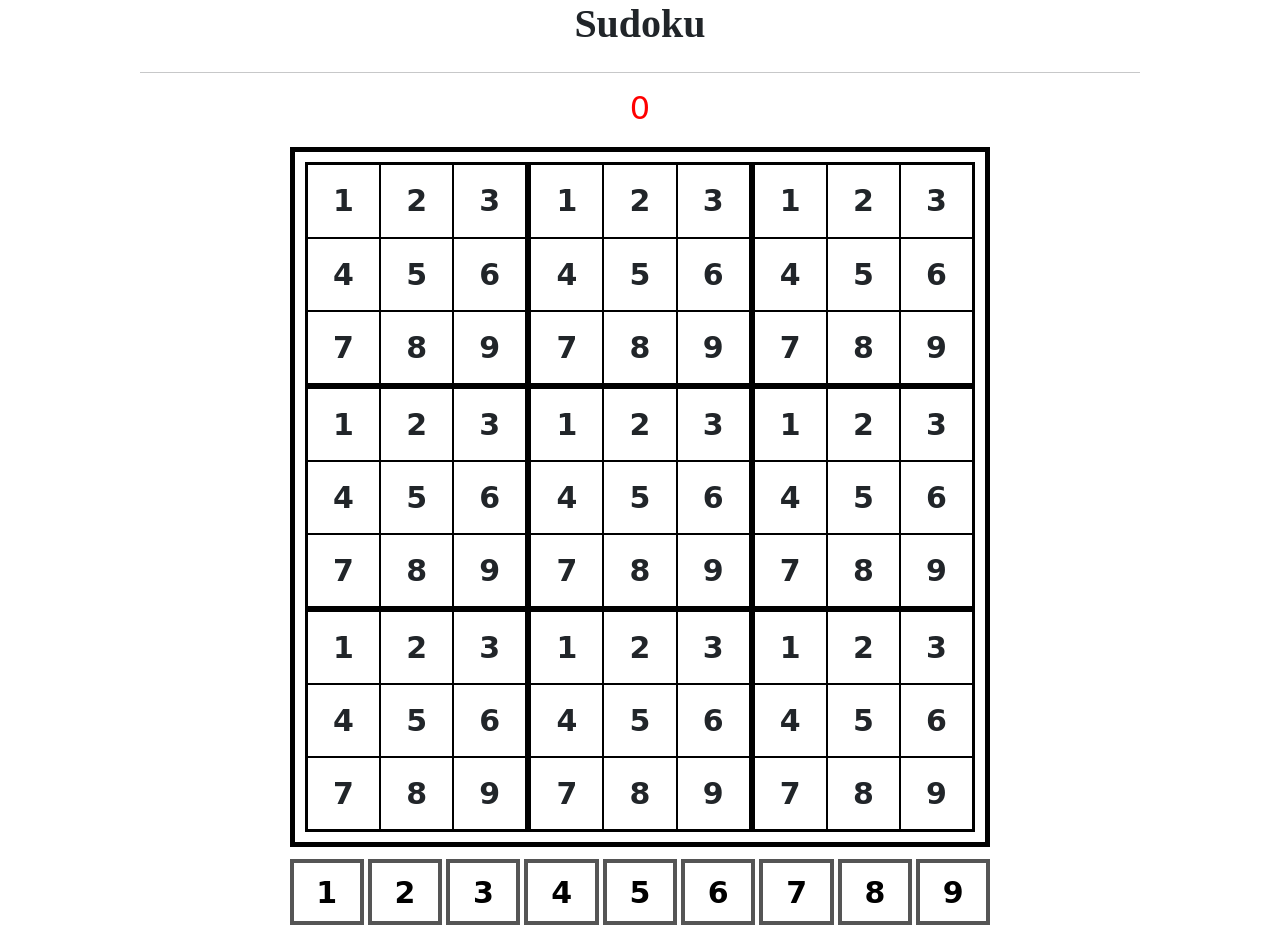
==== Sudoku.html @ 10c101e1 "Poprawa wygladu + podswietlenie - Michal Baszczyk" ====
<!DOCTYPE html>
<html>
    <head>
        <meta charset="UTF-8">
        <meta name="viewport" content="width=device-width initial-scale=1.0 user-scalable=no">
        <title>Sudoku</title>
        <link rel="stylesheet" href="sudoku.css">
        <link href="https://cdn.jsdelivr.net/npm/bootstrap@5.3.2/dist/css/bootstrap.min.css" rel="stylesheet" integrity="sha384-T3c6CoIi6uLrA9TneNEoa7RxnatzjcDSCmG1MXxSR1GAsXEV/Dwwykc2MPK8M2HN" crossorigin="anonymous">

    </head>
    <body>
        <div class="container text-center">    
            <div class="row">
                <h1 class="main-text">Sudoku</h1>
            </div>
        </div>
        <hr class="main_line">
        <h2 class="errors">0</h2>
        <div class="container-sudoku">
            <div class="grid-item">
                <div class="small-column">
                    <p class="par-col">1</p>
                </div>
                <div class="small-column">
                    <p class="par-col">2</p>
                </div>
                <div class="small-column">
                    <p class="par-col">3</p>
                </div>
                <div class="small-column">
                    <p class="par-col">4</p>
                </div>
                <div class="small-column">
                    <p class="par-col">5</p>
                </div>
                <div class="small-column">
                    <p class="par-col">6</p>
                </div>
                <div class="small-column">
                    <p class="par-col">7</p>
                </div>
                <div class="small-column">
                    <p class="par-col">8</p>
                </div>
                <div class="small-column">
                    <p class="par-col">9</p>
                </div>
            </div>
            <div class="grid-item">
                <div class="small-column">
                    <p class="par-col">1</p>
                </div>
                <div class="small-column">
                    <p class="par-col">2</p>
                </div>
                <div class="small-column">
                    <p class="par-col">3</p>
                </div>
                <div class="small-column">
                    <p class="par-col">4</p>
                </div>
                <div class="small-column">
                    <p class="par-col">5</p>
                </div>
                <div class="small-column">
                    <p class="par-col">6</p>
                </div>
                <div class="small-column">
                    <p class="par-col">7</p>
                </div>
                <div class="small-column">
                    <p class="par-col">8</p>
                </div>
                <div class="small-column">
                    <p class="par-col">9</p>
                </div>
            </div>
            <div class="grid-item">
                <div class="small-column">
                    <p class="par-col">1</p>
                </div>
                <div class="small-column">
                    <p class="par-col">2</p>
                </div>
                <div class="small-column">
                    <p class="par-col">3</p>
                </div>
                <div class="small-column">
                    <p class="par-col">4</p>
                </div>
                <div class="small-column">
                    <p class="par-col">5</p>
                </div>
                <div class="small-column">
                    <p class="par-col">6</p>
                </div>
                <div class="small-column">
                    <p class="par-col">7</p>
                </div>
                <div class="small-column">
                    <p class="par-col">8</p>
                </div>
                <div class="small-column">
                    <p class="par-col">9</p>
                </div>
            </div>
            <div class="grid-item">
                <div class="small-column">
                    <p class="par-col">1</p>
                </div>
                <div class="small-column">
                    <p class="par-col">2</p>
                </div>
                <div class="small-column">
                    <p class="par-col">3</p>
                </div>
                <div class="small-column">
                    <p class="par-col">4</p>
                </div>
                <div class="small-column">
                    <p class="par-col">5</p>
                </div>
                <div class="small-column">
                    <p class="par-col">6</p>
                </div>
                <div class="small-column">
                    <p class="par-col">7</p>
                </div>
                <div class="small-column">
                    <p class="par-col">8</p>
                </div>
                <div class="small-column">
                    <p class="par-col">9</p>
                </div>
            </div>
            <div class="grid-item">
                <div class="small-column">
                    <p class="par-col">1</p>
                </div>
                <div class="small-column">
                    <p class="par-col">2</p>
                </div>
                <div class="small-column">
                    <p class="par-col">3</p>
                </div>
                <div class="small-column">
                    <p class="par-col">4</p>
                </div>
                <div class="small-column">
                    <p class="par-col">5</p>
                </div>
                <div class="small-column">
                    <p class="par-col">6</p>
                </div>
                <div class="small-column">
                    <p class="par-col">7</p>
                </div>
                <div class="small-column">
                    <p class="par-col">8</p>
                </div>
                <div class="small-column">
                    <p class="par-col">9</p>
                </div>
            </div>
            <div class="grid-item">
                <div class="small-column">
                    <p class="par-col">1</p>
                </div>
                <div class="small-column">
                    <p class="par-col">2</p>
                </div>
                <div class="small-column">
                    <p class="par-col">3</p>
                </div>
                <div class="small-column">
                    <p class="par-col">4</p>
                </div>
                <div class="small-column">
                    <p class="par-col">5</p>
                </div>
                <div class="small-column">
                    <p class="par-col">6</p>
                </div>
                <div class="small-column">
                    <p class="par-col">7</p>
                </div>
                <div class="small-column">
                    <p class="par-col">8</p>
                </div>
                <div class="small-column">
                    <p class="par-col">9</p>
                </div>
            </div>
            <div class="grid-item">
                <div class="small-column">
                    <p class="par-col">1</p>
                </div>
                <div class="small-column">
                    <p class="par-col">2</p>
                </div>
                <div class="small-column">
                    <p class="par-col">3</p>
                </div>
                <div class="small-column">
                    <p class="par-col">4</p>
                </div>
                <div class="small-column">
                    <p class="par-col">5</p>
                </div>
                <div class="small-column">
                    <p class="par-col">6</p>
                </div>
                <div class="small-column">
                    <p class="par-col">7</p>
                </div>
                <div class="small-column">
                    <p class="par-col">8</p>
                </div>
                <div class="small-column">
                    <p class="par-col">9</p>
                </div>
            </div>
            <div class="grid-item">
                <div class="small-column">
                    <p class="par-col">1</p>
                </div>
                <div class="small-column">
                    <p class="par-col">2</p>
                </div>
                <div class="small-column">
                    <p class="par-col">3</p>
                </div>
                <div class="small-column">
                    <p class="par-col">4</p>
                </div>
                <div class="small-column">
                    <p class="par-col">5</p>
                </div>
                <div class="small-column">
                    <p class="par-col">6</p>
                </div>
                <div class="small-column">
                    <p class="par-col">7</p>
                </div>
                <div class="small-column">
                    <p class="par-col">8</p>
                </div>
                <div class="small-column">
                    <p class="par-col">9</p>
                </div>
            </div>
            <div class="grid-item">
                <div class="small-column">
                    <p class="par-col">1</p>
                </div>
                <div class="small-column">
                    <p class="par-col">2</p>
                </div>
                <div class="small-column">
                    <p class="par-col">3</p>
                </div>
                <div class="small-column">
                    <p class="par-col">4</p>
                </div>
                <div class="small-column">
                    <p class="par-col">5</p>
                </div>
                <div class="small-column">
                    <p class="par-col">6</p>
                </div>
                <div class="small-column">
                    <p class="par-col">7</p>
                </div>
                <div class="small-column">
                    <p class="par-col">8</p>
                </div>
                <div class="small-column">
                    <p class="par-col">9</p>
                </div>
            </div>
        </div>

        <div class="panel">
            <button class="button">1</button>
            <button class="button">2</button>
            <button class="button">3</button>
            <button class="button">4</button>
            <button class="button">5</button>
            <button class="button">6</button>
            <button class="button">7</button>
            <button class="button">8</button>
            <button class="button">9</button>
        </div>
    </body>
</html>
---- sudoku.css ----
.main-text {
    font-family: Verdana;
    font-weight: 700;
}
.main_line {
    text-align: center;
    width: 1000px;
    margin-left: auto;
    margin-right: auto;
    grid-template-columns: auto auto auto auto auto auto auto auto auto;
    display: flex;
}
.errors{
    color:red;
    text-align: center;
    margin-bottom: 20px;
}
.container-sudoku {
    margin-left: auto;
    margin-right: auto;
    height: 700px;
    width: 700px;
    background-color: white;
    padding: 10px;
    border: solid black 5px;

    display: grid;
    grid-template-columns: auto auto auto;
    font-size: 30px;
    font-weight: bold;
}

.grid-item {
    border:2px solid black ;
    /* margin: 0.001%; */
    display: grid;
    grid-template-columns: auto auto auto;
}
.grid-item :hover{
    background-color: black;
    color: white;
}
.small-column {
    text-align: center;
    /* margin: 0.1%; */
    grid-template-columns: auto auto auto;
    border: solid black 1px;
    display: table;
}

.par-col {
    height: 100%;
    width: 100%;
    
    display: table-cell;
    vertical-align: middle;
}

.panel {
    height: 70px;
    margin-top: 10px;
    width: 705px;
    margin-left: auto;
    margin-right: auto;
    grid-template-columns: auto auto auto auto auto auto auto auto auto;
    display: flex;
}


.button {
    width: calc(33.33% - 10px);
    background-color: white;

    color: black;
    border: 4px solid #555555;
    margin: 2px;
    font-size: 30px;
    font-weight: bold;
}
.button:hover {
  background-color: #555555;
  color: white;
}
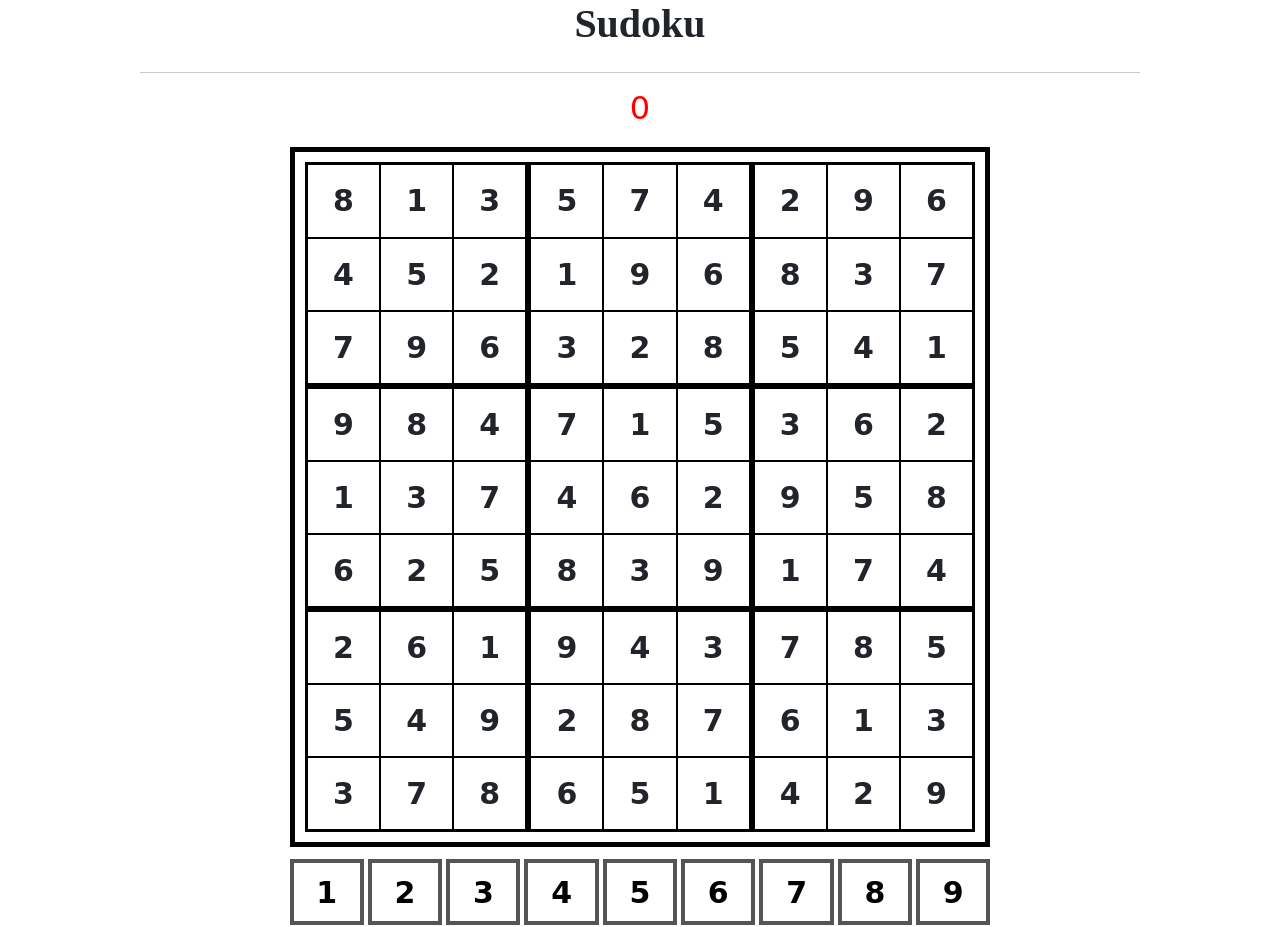
==== commit 73e76f7a: "1) dodanie indeksów do elementów planszy 2) przypisanie wygenerowanych elementów algorytmu, do plans" ====
--- a/Sudoku.html
+++ b/Sudoku.html
@@ -6,7 +6,7 @@
         <title>Sudoku</title>
         <link rel="stylesheet" href="sudoku.css">
         <link href="https://cdn.jsdelivr.net/npm/bootstrap@5.3.2/dist/css/bootstrap.min.css" rel="stylesheet" integrity="sha384-T3c6CoIi6uLrA9TneNEoa7RxnatzjcDSCmG1MXxSR1GAsXEV/Dwwykc2MPK8M2HN" crossorigin="anonymous">
-
+        <script src="TileGenerator.js"></script>
     </head>
     <body>
         <div class="container text-center">    
@@ -19,263 +19,263 @@
         <div class="container-sudoku">
             <div class="grid-item">
                 <div class="small-column">
-                    <p class="par-col">1</p>
-                </div>
-                <div class="small-column">
-                    <p class="par-col">2</p>
-                </div>
-                <div class="small-column">
-                    <p class="par-col">3</p>
-                </div>
-                <div class="small-column">
-                    <p class="par-col">4</p>
-                </div>
-                <div class="small-column">
-                    <p class="par-col">5</p>
-                </div>
-                <div class="small-column">
-                    <p class="par-col">6</p>
-                </div>
-                <div class="small-column">
-                    <p class="par-col">7</p>
-                </div>
-                <div class="small-column">
-                    <p class="par-col">8</p>
-                </div>
-                <div class="small-column">
-                    <p class="par-col">9</p>
-                </div>
-            </div>
-            <div class="grid-item">
-                <div class="small-column">
-                    <p class="par-col">1</p>
-                </div>
-                <div class="small-column">
-                    <p class="par-col">2</p>
-                </div>
-                <div class="small-column">
-                    <p class="par-col">3</p>
-                </div>
-                <div class="small-column">
-                    <p class="par-col">4</p>
-                </div>
-                <div class="small-column">
-                    <p class="par-col">5</p>
-                </div>
-                <div class="small-column">
-                    <p class="par-col">6</p>
-                </div>
-                <div class="small-column">
-                    <p class="par-col">7</p>
-                </div>
-                <div class="small-column">
-                    <p class="par-col">8</p>
-                </div>
-                <div class="small-column">
-                    <p class="par-col">9</p>
-                </div>
-            </div>
-            <div class="grid-item">
-                <div class="small-column">
-                    <p class="par-col">1</p>
-                </div>
-                <div class="small-column">
-                    <p class="par-col">2</p>
-                </div>
-                <div class="small-column">
-                    <p class="par-col">3</p>
-                </div>
-                <div class="small-column">
-                    <p class="par-col">4</p>
-                </div>
-                <div class="small-column">
-                    <p class="par-col">5</p>
-                </div>
-                <div class="small-column">
-                    <p class="par-col">6</p>
-                </div>
-                <div class="small-column">
-                    <p class="par-col">7</p>
-                </div>
-                <div class="small-column">
-                    <p class="par-col">8</p>
-                </div>
-                <div class="small-column">
-                    <p class="par-col">9</p>
-                </div>
-            </div>
-            <div class="grid-item">
-                <div class="small-column">
-                    <p class="par-col">1</p>
-                </div>
-                <div class="small-column">
-                    <p class="par-col">2</p>
-                </div>
-                <div class="small-column">
-                    <p class="par-col">3</p>
-                </div>
-                <div class="small-column">
-                    <p class="par-col">4</p>
-                </div>
-                <div class="small-column">
-                    <p class="par-col">5</p>
-                </div>
-                <div class="small-column">
-                    <p class="par-col">6</p>
-                </div>
-                <div class="small-column">
-                    <p class="par-col">7</p>
-                </div>
-                <div class="small-column">
-                    <p class="par-col">8</p>
-                </div>
-                <div class="small-column">
-                    <p class="par-col">9</p>
-                </div>
-            </div>
-            <div class="grid-item">
-                <div class="small-column">
-                    <p class="par-col">1</p>
-                </div>
-                <div class="small-column">
-                    <p class="par-col">2</p>
-                </div>
-                <div class="small-column">
-                    <p class="par-col">3</p>
-                </div>
-                <div class="small-column">
-                    <p class="par-col">4</p>
-                </div>
-                <div class="small-column">
-                    <p class="par-col">5</p>
-                </div>
-                <div class="small-column">
-                    <p class="par-col">6</p>
-                </div>
-                <div class="small-column">
-                    <p class="par-col">7</p>
-                </div>
-                <div class="small-column">
-                    <p class="par-col">8</p>
-                </div>
-                <div class="small-column">
-                    <p class="par-col">9</p>
-                </div>
-            </div>
-            <div class="grid-item">
-                <div class="small-column">
-                    <p class="par-col">1</p>
-                </div>
-                <div class="small-column">
-                    <p class="par-col">2</p>
-                </div>
-                <div class="small-column">
-                    <p class="par-col">3</p>
-                </div>
-                <div class="small-column">
-                    <p class="par-col">4</p>
-                </div>
-                <div class="small-column">
-                    <p class="par-col">5</p>
-                </div>
-                <div class="small-column">
-                    <p class="par-col">6</p>
-                </div>
-                <div class="small-column">
-                    <p class="par-col">7</p>
-                </div>
-                <div class="small-column">
-                    <p class="par-col">8</p>
-                </div>
-                <div class="small-column">
-                    <p class="par-col">9</p>
-                </div>
-            </div>
-            <div class="grid-item">
-                <div class="small-column">
-                    <p class="par-col">1</p>
-                </div>
-                <div class="small-column">
-                    <p class="par-col">2</p>
-                </div>
-                <div class="small-column">
-                    <p class="par-col">3</p>
-                </div>
-                <div class="small-column">
-                    <p class="par-col">4</p>
-                </div>
-                <div class="small-column">
-                    <p class="par-col">5</p>
-                </div>
-                <div class="small-column">
-                    <p class="par-col">6</p>
-                </div>
-                <div class="small-column">
-                    <p class="par-col">7</p>
-                </div>
-                <div class="small-column">
-                    <p class="par-col">8</p>
-                </div>
-                <div class="small-column">
-                    <p class="par-col">9</p>
-                </div>
-            </div>
-            <div class="grid-item">
-                <div class="small-column">
-                    <p class="par-col">1</p>
-                </div>
-                <div class="small-column">
-                    <p class="par-col">2</p>
-                </div>
-                <div class="small-column">
-                    <p class="par-col">3</p>
-                </div>
-                <div class="small-column">
-                    <p class="par-col">4</p>
-                </div>
-                <div class="small-column">
-                    <p class="par-col">5</p>
-                </div>
-                <div class="small-column">
-                    <p class="par-col">6</p>
-                </div>
-                <div class="small-column">
-                    <p class="par-col">7</p>
-                </div>
-                <div class="small-column">
-                    <p class="par-col">8</p>
-                </div>
-                <div class="small-column">
-                    <p class="par-col">9</p>
-                </div>
-            </div>
-            <div class="grid-item">
-                <div class="small-column">
-                    <p class="par-col">1</p>
-                </div>
-                <div class="small-column">
-                    <p class="par-col">2</p>
-                </div>
-                <div class="small-column">
-                    <p class="par-col">3</p>
-                </div>
-                <div class="small-column">
-                    <p class="par-col">4</p>
-                </div>
-                <div class="small-column">
-                    <p class="par-col">5</p>
-                </div>
-                <div class="small-column">
-                    <p class="par-col">6</p>
-                </div>
-                <div class="small-column">
-                    <p class="par-col">7</p>
-                </div>
-                <div class="small-column">
-                    <p class="par-col">8</p>
-                </div>
-                <div class="small-column">
-                    <p class="par-col">9</p>
+                    <p id="cell-1-1" class="par-col">1</p>
+                </div>
+                <div class="small-column">
+                    <p id="cell-1-2" class="par-col">2</p>
+                </div>
+                <div class="small-column">
+                    <p id="cell-1-3" class="par-col">3</p>
+                </div>
+                <div class="small-column">
+                    <p id="cell-2-1" class="par-col">4</p>
+                </div>
+                <div class="small-column">
+                    <p id="cell-2-2" class="par-col">5</p>
+                </div>
+                <div class="small-column">
+                    <p id="cell-2-3" class="par-col">6</p>
+                </div>
+                <div class="small-column">
+                    <p id="cell-3-1" class="par-col">7</p>
+                </div>
+                <div class="small-column">
+                    <p id="cell-3-2" class="par-col">8</p>
+                </div>
+                <div class="small-column">
+                    <p id="cell-3-3" class="par-col">9</p>
+                </div>
+            </div>
+            <div class="grid-item">
+                <div class="small-column">
+                    <p id="cell-1-4" class="par-col">1</p>
+                </div>
+                <div class="small-column">
+                    <p id="cell-1-5" class="par-col">2</p>
+                </div>
+                <div class="small-column">
+                    <p id="cell-1-6" class="par-col">3</p>
+                </div>
+                <div class="small-column">
+                    <p id="cell-2-4" class="par-col">4</p>
+                </div>
+                <div class="small-column">
+                    <p id="cell-2-5" class="par-col">5</p>
+                </div>
+                <div class="small-column">
+                    <p id="cell-2-6" class="par-col">6</p>
+                </div>
+                <div class="small-column">
+                    <p id="cell-3-4" class="par-col">7</p>
+                </div>
+                <div class="small-column">
+                    <p id="cell-3-5" class="par-col">8</p>
+                </div>
+                <div class="small-column">
+                    <p id="cell-3-6" class="par-col">9</p>
+                </div>
+            </div>
+            <div class="grid-item">
+                <div class="small-column">
+                    <p id="cell-1-7" class="par-col">1</p>
+                </div>
+                <div class="small-column">
+                    <p id="cell-1-8" class="par-col">2</p>
+                </div>
+                <div class="small-column">
+                    <p id="cell-1-9" class="par-col">3</p>
+                </div>
+                <div class="small-column">
+                    <p id="cell-2-7" class="par-col">4</p>
+                </div>
+                <div class="small-column">
+                    <p id="cell-2-8" class="par-col">5</p>
+                </div>
+                <div class="small-column">
+                    <p id="cell-2-9" class="par-col">6</p>
+                </div>
+                <div class="small-column">
+                    <p id="cell-3-7" class="par-col">7</p>
+                </div>
+                <div class="small-column">
+                    <p id="cell-3-8" class="par-col">8</p>
+                </div>
+                <div class="small-column">
+                    <p id="cell-3-9" class="par-col">9</p>
+                </div>
+            </div>
+            <div class="grid-item">
+                <div class="small-column">
+                    <p id="cell-4-1" class="par-col">1</p>
+                </div>
+                <div class="small-column">
+                    <p id="cell-4-2" class="par-col">2</p>
+                </div>
+                <div class="small-column">
+                    <p id="cell-4-3" class="par-col">3</p>
+                </div>
+                <div class="small-column">
+                    <p id="cell-5-1" class="par-col">4</p>
+                </div>
+                <div class="small-column">
+                    <p id="cell-5-2" class="par-col">5</p>
+                </div>
+                <div class="small-column">
+                    <p id="cell-5-3" class="par-col">6</p>
+                </div>
+                <div class="small-column">
+                    <p id="cell-6-1" class="par-col">7</p>
+                </div>
+                <div class="small-column">
+                    <p id="cell-6-2" class="par-col">8</p>
+                </div>
+                <div class="small-column">
+                    <p id="cell-6-3" class="par-col">9</p>
+                </div>
+            </div>
+            <div class="grid-item">
+                <div class="small-column">
+                    <p id="cell-4-4" class="par-col">1</p>
+                </div>
+                <div class="small-column">
+                    <p id="cell-4-5" class="par-col">2</p>
+                </div>
+                <div class="small-column">
+                    <p id="cell-4-6" class="par-col">3</p>
+                </div>
+                <div class="small-column">
+                    <p id="cell-5-4" class="par-col">4</p>
+                </div>
+                <div class="small-column">
+                    <p id="cell-5-5" class="par-col">5</p>
+                </div>
+                <div class="small-column">
+                    <p id="cell-5-6" class="par-col">6</p>
+                </div>
+                <div class="small-column">
+                    <p id="cell-6-4" class="par-col">7</p>
+                </div>
+                <div class="small-column">
+                    <p id="cell-6-5" class="par-col">8</p>
+                </div>
+                <div class="small-column">
+                    <p id="cell-6-6" class="par-col">9</p>
+                </div>
+            </div>
+            <div class="grid-item">
+                <div class="small-column">
+                    <p id="cell-4-7" class="par-col">1</p>
+                </div>
+                <div class="small-column">
+                    <p id="cell-4-8" class="par-col">2</p>
+                </div>
+                <div class="small-column">
+                    <p id="cell-4-9" class="par-col">3</p>
+                </div>
+                <div class="small-column">
+                    <p id="cell-5-7" class="par-col">4</p>
+                </div>
+                <div class="small-column">
+                    <p id="cell-5-8" class="par-col">5</p>
+                </div>
+                <div class="small-column">
+                    <p id="cell-5-9" class="par-col">6</p>
+                </div>
+                <div class="small-column">
+                    <p id="cell-6-7" class="par-col">7</p>
+                </div>
+                <div class="small-column">
+                    <p id="cell-6-8" class="par-col">8</p>
+                </div>
+                <div class="small-column">
+                    <p id="cell-6-9" class="par-col">9</p>
+                </div>
+            </div>
+            <div class="grid-item">
+                <div class="small-column">
+                    <p id="cell-7-1" class="par-col">1</p>
+                </div>
+                <div class="small-column">
+                    <p id="cell-7-2" class="par-col">2</p>
+                </div>
+                <div class="small-column">
+                    <p id="cell-7-3" class="par-col">3</p>
+                </div>
+                <div class="small-column">
+                    <p id="cell-8-1" class="par-col">4</p>
+                </div>
+                <div class="small-column">
+                    <p id="cell-8-2" class="par-col">5</p>
+                </div>
+                <div class="small-column">
+                    <p id="cell-8-3" class="par-col">6</p>
+                </div>
+                <div class="small-column">
+                    <p id="cell-9-1" class="par-col">7</p>
+                </div>
+                <div class="small-column">
+                    <p id="cell-9-2" class="par-col">8</p>
+                </div>
+                <div class="small-column">
+                    <p id="cell-9-3" class="par-col">9</p>
+                </div>
+            </div>
+            <div class="grid-item">
+                <div class="small-column">
+                    <p id="cell-7-4" class="par-col">1</p>
+                </div>
+                <div class="small-column">
+                    <p id="cell-7-5" class="par-col">2</p>
+                </div>
+                <div class="small-column">
+                    <p id="cell-7-6" class="par-col">3</p>
+                </div>
+                <div class="small-column">
+                    <p id="cell-8-4" class="par-col">4</p>
+                </div>
+                <div class="small-column">
+                    <p id="cell-8-5" class="par-col">5</p>
+                </div>
+                <div class="small-column">
+                    <p id="cell-8-6" class="par-col">6</p>
+                </div>
+                <div class="small-column">
+                    <p id="cell-9-4" class="par-col">7</p>
+                </div>
+                <div class="small-column">
+                    <p id="cell-9-5" class="par-col">8</p>
+                </div>
+                <div class="small-column">
+                    <p id="cell-9-6" class="par-col">9</p>
+                </div>
+            </div>
+            <div class="grid-item">
+                <div class="small-column">
+                    <p id="cell-7-7" class="par-col">1</p>
+                </div>
+                <div class="small-column">
+                    <p id="cell-7-8" class="par-col">2</p>
+                </div>
+                <div class="small-column">
+                    <p id="cell-7-9" class="par-col">3</p>
+                </div>
+                <div class="small-column">
+                    <p id="cell-8-7" class="par-col">4</p>
+                </div>
+                <div class="small-column">
+                    <p id="cell-8-8" class="par-col">5</p>
+                </div>
+                <div class="small-column">
+                    <p id="cell-8-9" class="par-col">6</p>
+                </div>
+                <div class="small-column">
+                    <p id="cell-9-7" class="par-col">7</p>
+                </div>
+                <div class="small-column">
+                    <p id="cell-9-8" class="par-col">8</p>
+                </div>
+                <div class="small-column">
+                    <p id="cell-9-9" class="par-col">9</p>
                 </div>
             </div>
         </div>
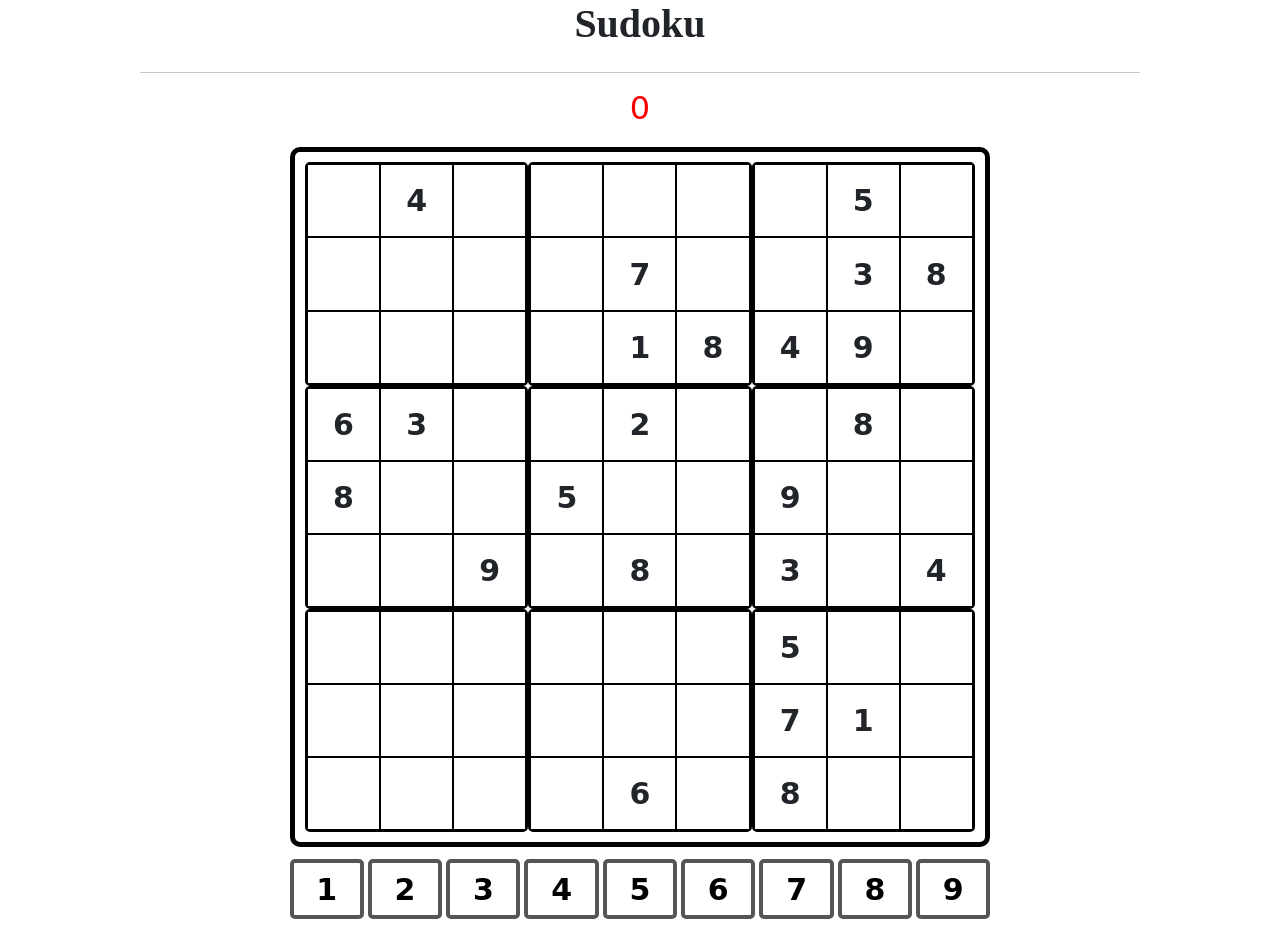
==== commit 0435a8b2: "Przenoszenie elementów - Michał Baszczyk" ====
--- a/Sudoku.html
+++ b/Sudoku.html
@@ -281,15 +281,16 @@
         </div>
 
         <div class="panel">
-            <button class="button">1</button>
-            <button class="button">2</button>
-            <button class="button">3</button>
-            <button class="button">4</button>
-            <button class="button">5</button>
-            <button class="button">6</button>
-            <button class="button">7</button>
-            <button class="button">8</button>
-            <button class="button">9</button>
+            <button id = "button-1" class="button" draggable="true">1</button>
+            <button id = "button-2" class="button"draggable="true">2</button>
+            <button id = "button-3" class="button"draggable="true">3</button>
+            <button id = "button-4" class="button"draggable="true">4</button>
+            <button id = "button-5" class="button"draggable="true">5</button>
+            <button id = "button-6" class="button"draggable="true">6</button>
+            <button id = "button-7" class="button"draggable="true">7</button>
+            <button id = "button-8" class="button"draggable="true">8</button>
+            <button id = "button-9" class="button"draggable="true">9</button>
         </div>
+    <script src="./TileGenerator.js"></script>
     </body>
 </html>
--- a/sudoku.css
+++ b/sudoku.css
@@ -25,28 +25,55 @@
     border: solid black 5px;
 
     display: grid;
-    grid-template-columns: auto auto auto;
+    /*grid-template-columns: auto auto auto;*/
+    grid-template-columns: repeat(3, 33.33%); 
+    grid-template-rows: repeat(3, 33.33%);
     font-size: 30px;
     font-weight: bold;
+    border-radius: 10px;
 }
+/*
+.grid-item {
+    border:2px solid black ;
+     margin: 0.001%; 
+    display: grid;
+    grid-template-columns: auto auto auto;
+} */
+/*
+
+.small-column {
+    text-align: center;
+    margin: 0.1%; *
+    grid-template-columns: auto auto auto;
+    border: solid black 1px;
+    display: table;
+}*/
 
 .grid-item {
-    border:2px solid black ;
-    /* margin: 0.001%; */
+    border: 2px solid black;
     display: grid;
-    grid-template-columns: auto auto auto;
-}
-.grid-item :hover{
+    grid-template-columns: repeat(3, 33.33%); 
+    grid-template-rows: repeat(3, 33.33%);
+    border-radius: 5px;
+
+  } 
+
+  .grid-item :hover{
     background-color: black;
     color: white;
 }
-.small-column {
+ 
+  .small-column {
     text-align: center;
-    /* margin: 0.1%; */
-    grid-template-columns: auto auto auto;
     border: solid black 1px;
     display: table;
-}
+    justify-content: center;
+    align-items: center;
+    width: 100%; 
+    height: 100%; 
+    
+  } 
+  
 
 .par-col {
     height: 100%;
@@ -64,6 +91,7 @@
     margin-right: auto;
     grid-template-columns: auto auto auto auto auto auto auto auto auto;
     display: flex;
+
 }
 
 
@@ -76,8 +104,17 @@
     margin: 2px;
     font-size: 30px;
     font-weight: bold;
+    border-radius: 5px;
+    align-self: flex-start;
+    min-width:60px;
+    min-height: 60px;
 }
 .button:hover {
   background-color: #555555;
   color: white;
 }
+
+.dropdown{
+    align-self: flex-start;
+    min-width:180px;
+  }
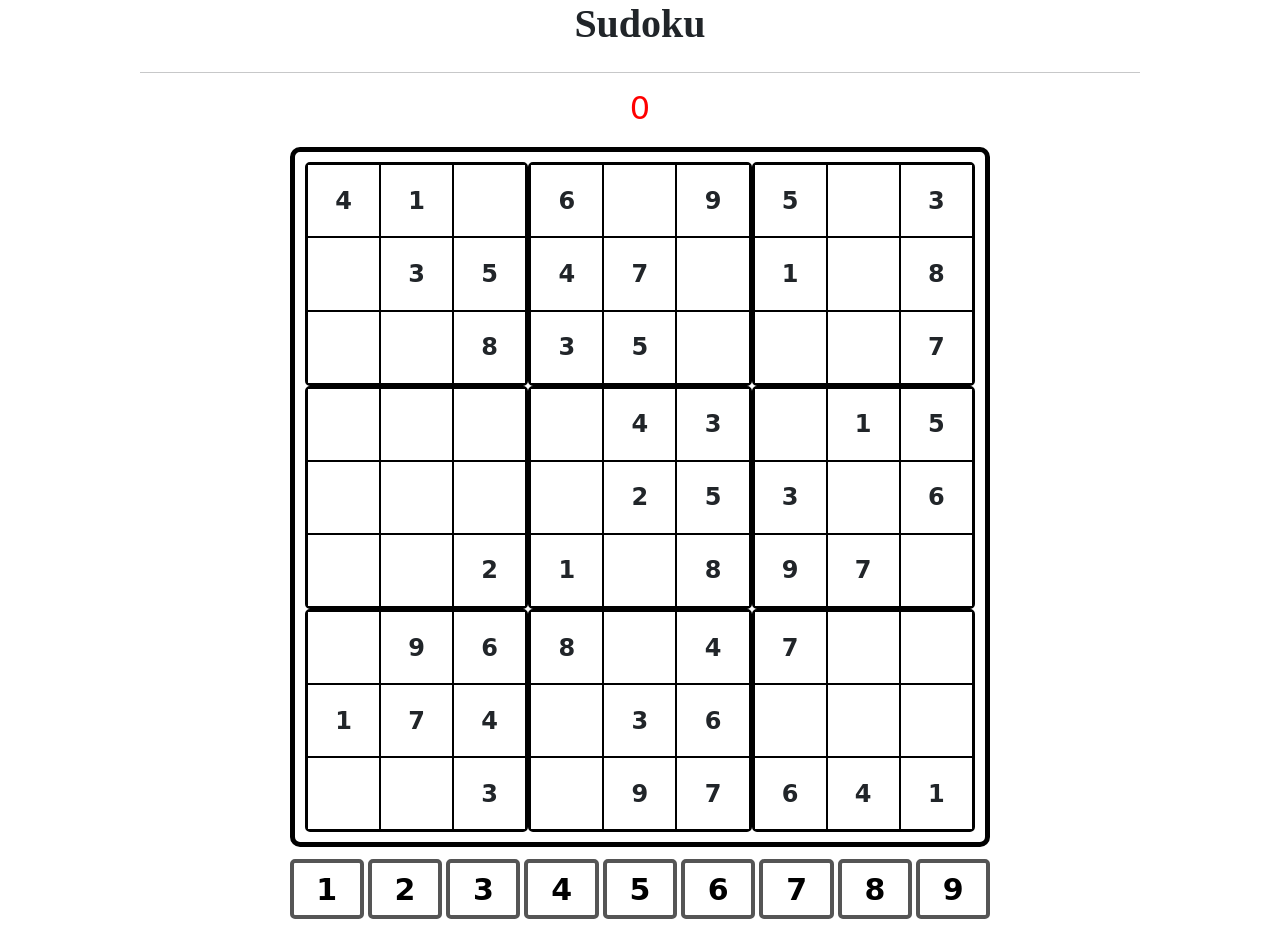
==== commit e278689a: "poprawa funkcjonalnosci dla dodawania liczb do gry" ====
--- a/Sudoku.html
+++ b/Sudoku.html
@@ -15,7 +15,7 @@
             </div>
         </div>
         <hr class="main_line">
-        <h2 class="errors">0</h2>
+        <h2 id="error" class="errors">0</h2>
         <div class="container-sudoku">
             <div class="grid-item">
                 <div class="small-column">
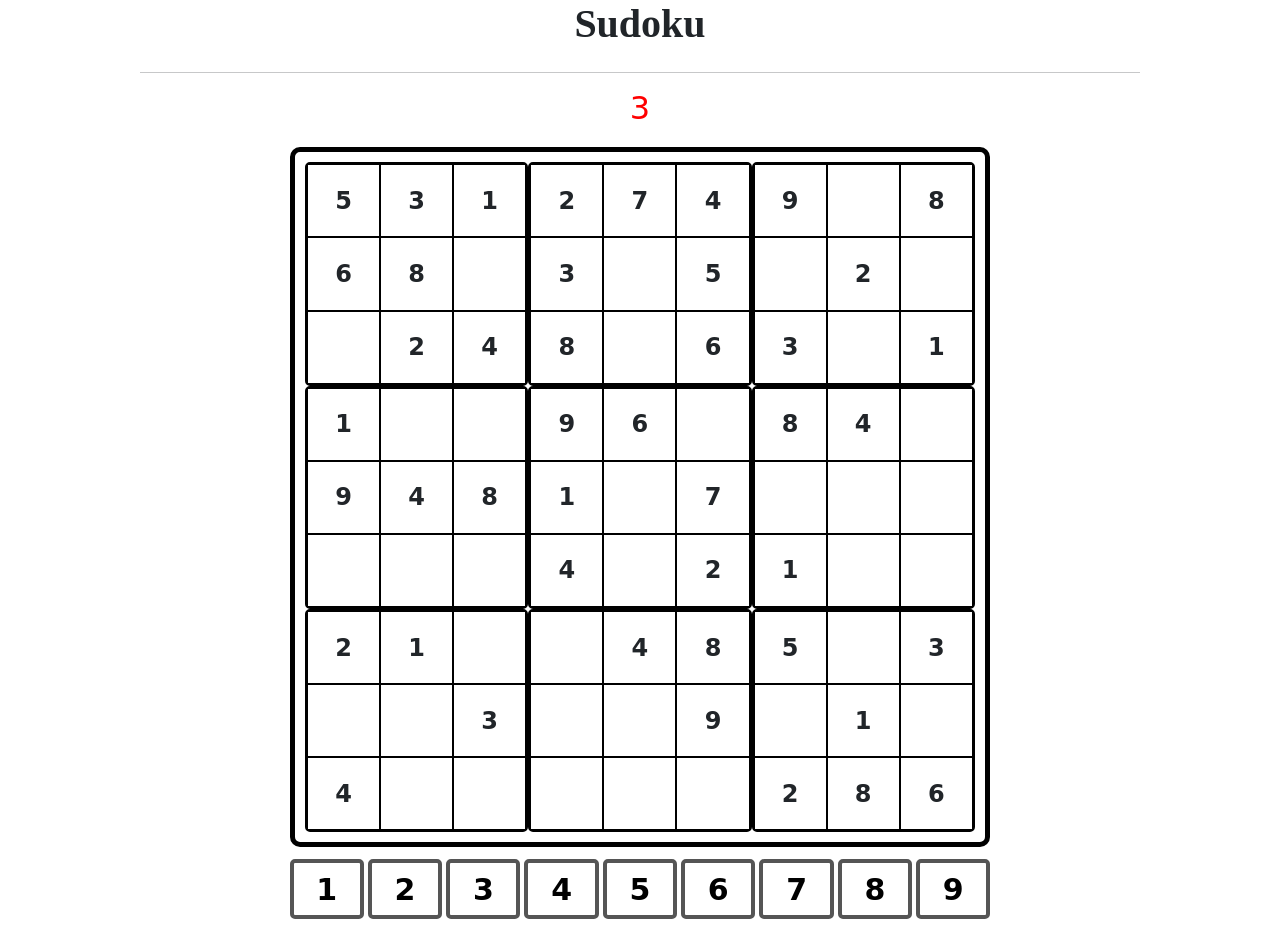
==== commit fa44e9bf: "Dekrementowanie zyc, uworzenie okna po przegranej" ====
--- a/Sudoku.html
+++ b/Sudoku.html
@@ -15,7 +15,7 @@
             </div>
         </div>
         <hr class="main_line">
-        <h2 id="error" class="errors">0</h2>
+        <h2 id="error" class="errors">3</h2>
         <div class="container-sudoku">
             <div class="grid-item">
                 <div class="small-column">
--- a/sudoku.css
+++ b/sudoku.css
@@ -9,6 +9,11 @@
     margin-right: auto;
     grid-template-columns: auto auto auto auto auto auto auto auto auto;
     display: flex;
+}
+.errorTitle{
+    color:red;
+    text-align: center;
+    margin-bottom: 20px;
 }
 .errors{
     color:red;
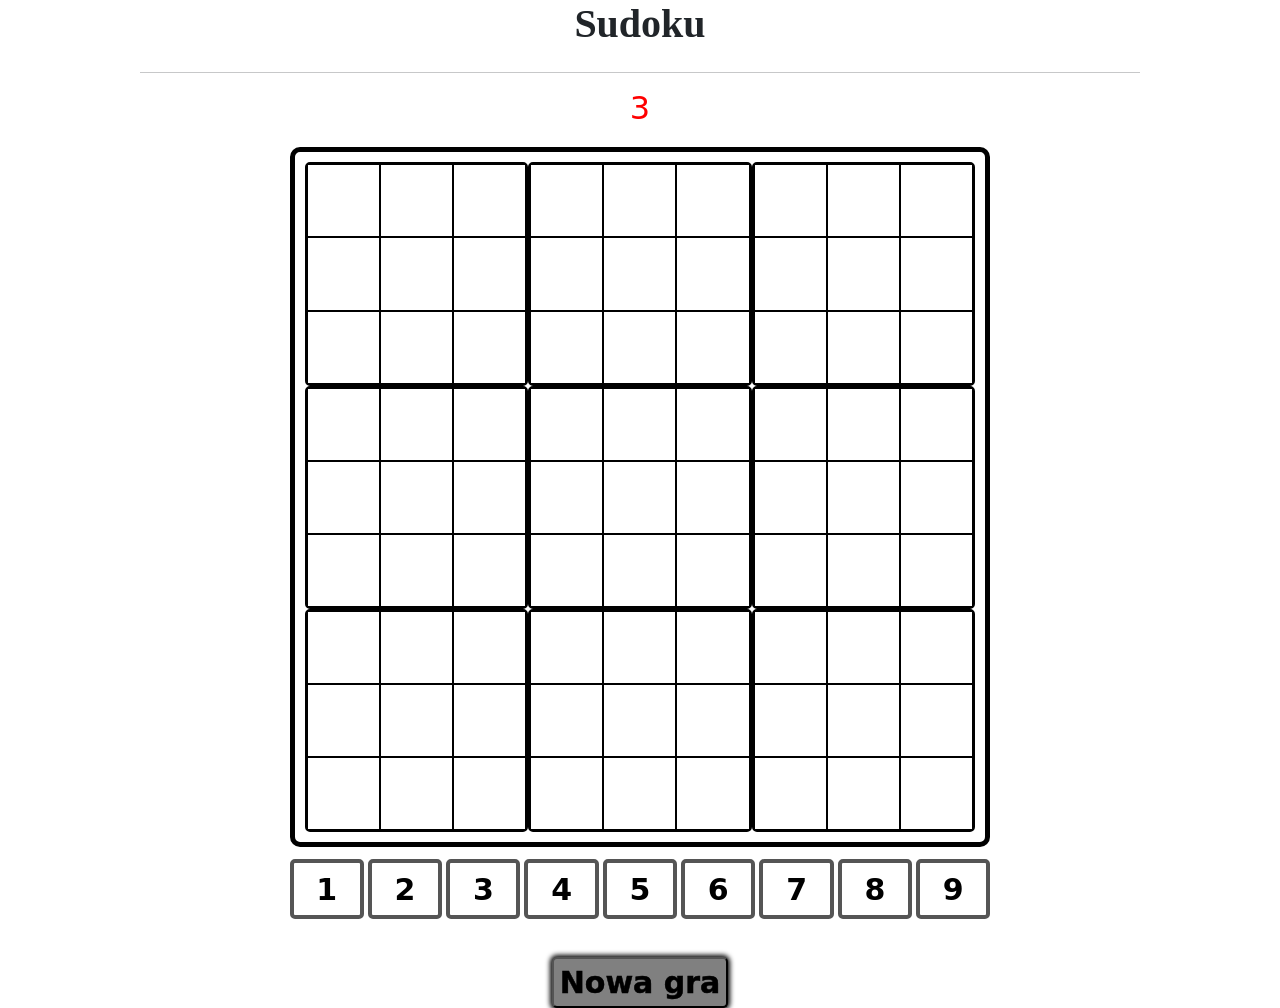
==== commit 1b300147: "Utworzenie przycisku "nowa gra" resetującego grę" ====
--- a/Sudoku.html
+++ b/Sudoku.html
@@ -291,6 +291,9 @@
             <button id = "button-8" class="button"draggable="true">8</button>
             <button id = "button-9" class="button"draggable="true">9</button>
         </div>
+        <div class="newPlay">    
+            <button id="btnNowaGra"  onclick="przejdzDoInnegoOkna()" >Nowa gra</button>
+        </div>
     <script src="./TileGenerator.js"></script>
     </body>
 </html>
--- a/sudoku.css
+++ b/sudoku.css
@@ -36,6 +36,27 @@
     font-size: 30px;
     font-weight: bold;
     border-radius: 10px;
+}
+.newPlay {
+    margin-top: 30px;
+    display: flex;
+    align-items: center;
+    justify-content: center;
+  }
+  #btnNowaGra {
+    font-weight: bold;
+    -webkit-text-stroke: 0.5px black;
+    color: black;
+    font-size: 30px;
+    background-color: gray;
+    box-shadow: 0 0 5px 2px #000; 
+    border-radius: 5px;
+}
+
+#btnNowaGra:hover {
+    -webkit-text-stroke: 0.5px white;
+    color: white;
+    background-color: black;
 }
 /*
 .grid-item {
